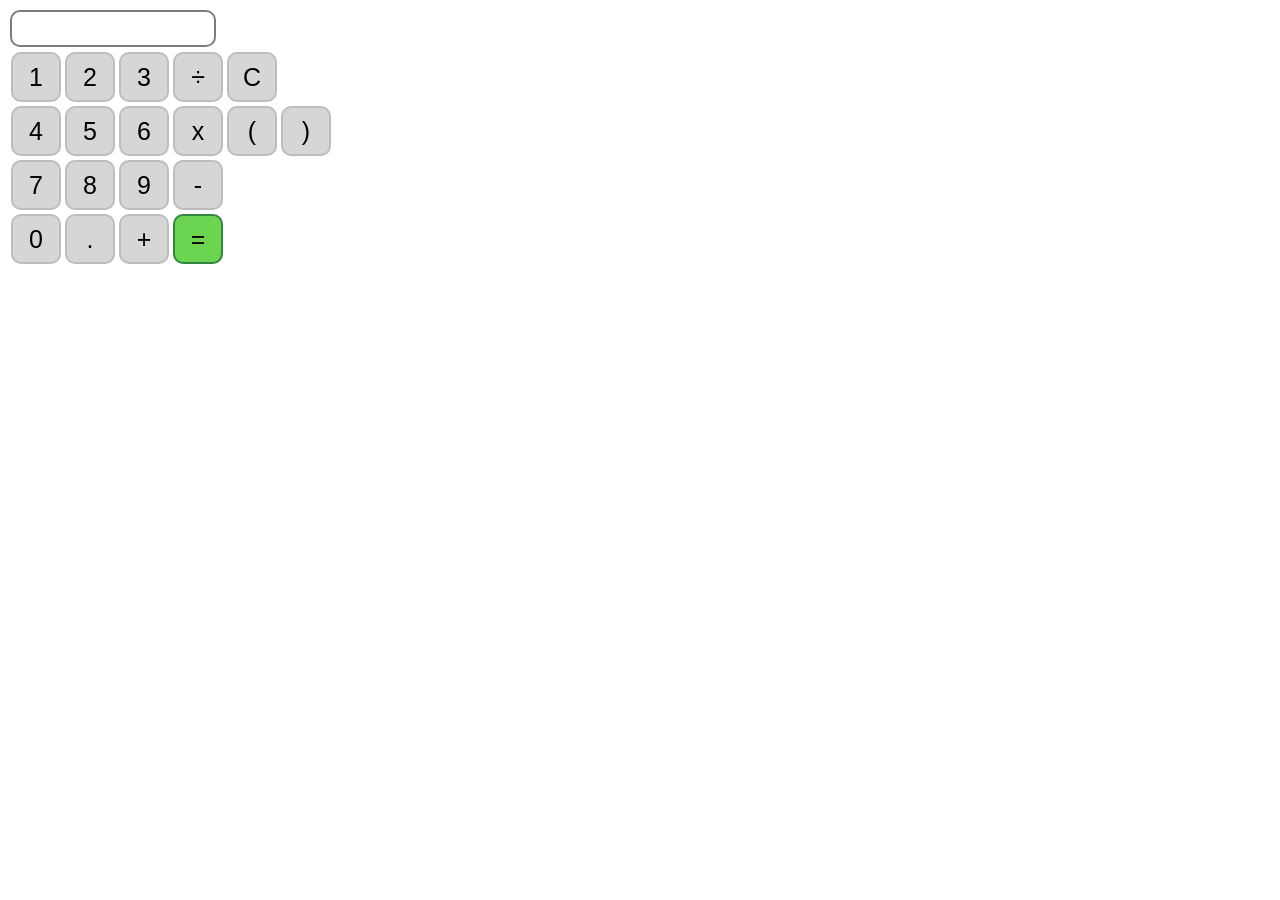
==== index.html @ 9fec9d2d "first commit" ====
<html>
  <head>
    <meta charset="utf-8">
    <title>Calculatrice - De Almeida Julien</title>
    <link rel="stylesheet" href="style.css">
    <script src="script.js"></script>
  </head>
  <body>
      <table>
        <tr>
          <td colspan="4" id="case" align="right">
            <span id="sortie"></span>
          </td>
        </tr>
     </table>
     <table>
        <tr>
            <td>
                <input class="nombre" type="button" value="1" id="button-1" onclick="btm(1)"/>
            </td>
            <td>
                <input class="nombre" type="button" value="2" id="button-2" onclick="btm(2)"/>
            </td>
            <td>
                <input class="nombre" type="button" value="3" id="button-3" onclick="btm(3)"/>
            </td>
            <td>
                <input class="operator" type="button" value="÷" id="button-/" onclick="btmDivision()"/>
            </td>
            <td>
                <input class="operator" type="button" value="C" id="button-C" onclick="btmEfface()"/>
            </td>
        </tr>

        <tr>
            <td>
                <input class="nombre" type="button" value="4" id="button-4" onclick="btm(4)"/>
            </td>
            <td>
                <input class="nombre" type="button" value="5" id="button-5" onclick="btm(5)"/>
            </td>
            <td>
                <input class="nombre" type="button" value="6" id="button-6" onclick="btm(6)"/>
            </td>
            <td>
                <input class="operator" type="button" value="x" id="button-*" onclick="btmMultiplication()"/>
            </td>
            <td>
                <input class="operator" type="button" value="(" id="button(" onclick="btmparenthese()"/>
            </td>
            <td>
                <input class="operator" type="button" value=")" id="button)" onclick="btmparenthese2()"/>
            </td>
        </tr>

        <tr>
            <td>
                <input class="nombre" type="button" value="7" id="button-7" onclick="btm(7)"/>
            </td>
            <td>
                <input class="nombre" type="button" value="8" id="button-8" onclick="btm(8)"/>
            </td>
            <td>
                <input class="nombre" type="button" value="9" id="button-9" onclick="btm(9)"/>
            </td>
            <td>
                <input class="operator" type="button" value="-" id="button--" onclick="btmSoustraction()"/>
            </td>
        </tr>

        <tr>
            <td>
                <input class="nombre"type="button" value="0" id="button-0" onclick="btm(0)"/>
            </td>
            <td>
                <input class="operator" type="button" value="." id="button." onclick="btmpoint()"/>
            </td>
            <td>
                <input class="operator" type="button" value="+" id="button-+" onclick="btmAddition()"/>
            </td>
            <td>
                <input class="Egal" type="button" value="=" id="button-=" onclick="btmEgal()"/>
            </td>
        </tr>

    </table> 
  </body>
</html>
---- style.css ----
.title{
    font-size: 25px;
    font-style: italic;
    font-family: sans-serif;
    color: #7d7d7d;
}

#case{
    height: 37px;
    width: 200px;
    border: 2px solid #7d7d7d;
    border-radius: 10px;
}

.nombre{
    height: 50px;
    width: 50px;
    font-size: 25px;
    color: black;
    border: 2px solid #bdbdbd;
    border-radius: 10px;
    background-color: #d6d6d6;
}
.nombre:hover {
    background-color: #7d7d7d;
}

.operator{
    height: 50px;
    width: 50px;
    font-size: 25px;
    color: black;
    border: 2px solid #bdbdbd;
    border-radius: 10px;
    background-color: #d6d6d6;
}

.operator:hover{
    background-color: #7d7d7d;
}

.Egal{
    height: 50px;
    width: 50px;
    font-size: 25px;
    color: black;
    border: 2px solid #358540;
    border-radius: 10px;
    background-color: #6bd551;
}

.Egal:hover{
    background-color: #078b18;
}
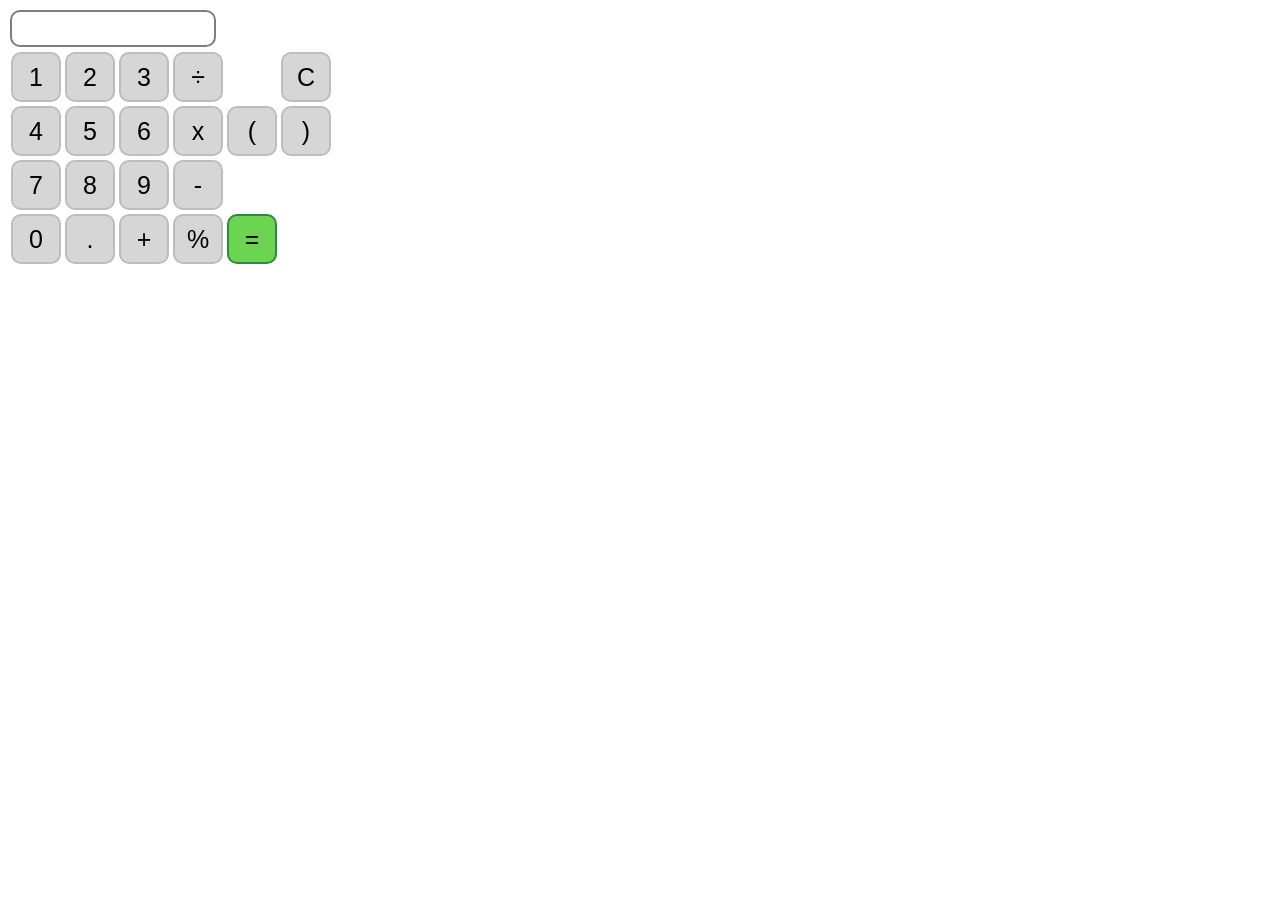
==== commit 204592b6: "Add CSS and Modulo" ====
--- a/index.html
+++ b/index.html
@@ -26,6 +26,9 @@
             </td>
             <td>
                 <input class="operator" type="button" value="÷" id="button-/" onclick="btmDivision()"/>
+            </td>
+            <td>
+
             </td>
             <td>
                 <input class="operator" type="button" value="C" id="button-C" onclick="btmEfface()"/>
@@ -79,6 +82,9 @@
                 <input class="operator" type="button" value="+" id="button-+" onclick="btmAddition()"/>
             </td>
             <td>
+                <input class="operator" type="button" value="%" id="button-%" onclick="btmModulo()"/>
+            </td>
+            <td>
                 <input class="Egal" type="button" value="=" id="button-=" onclick="btmEgal()"/>
             </td>
         </tr>
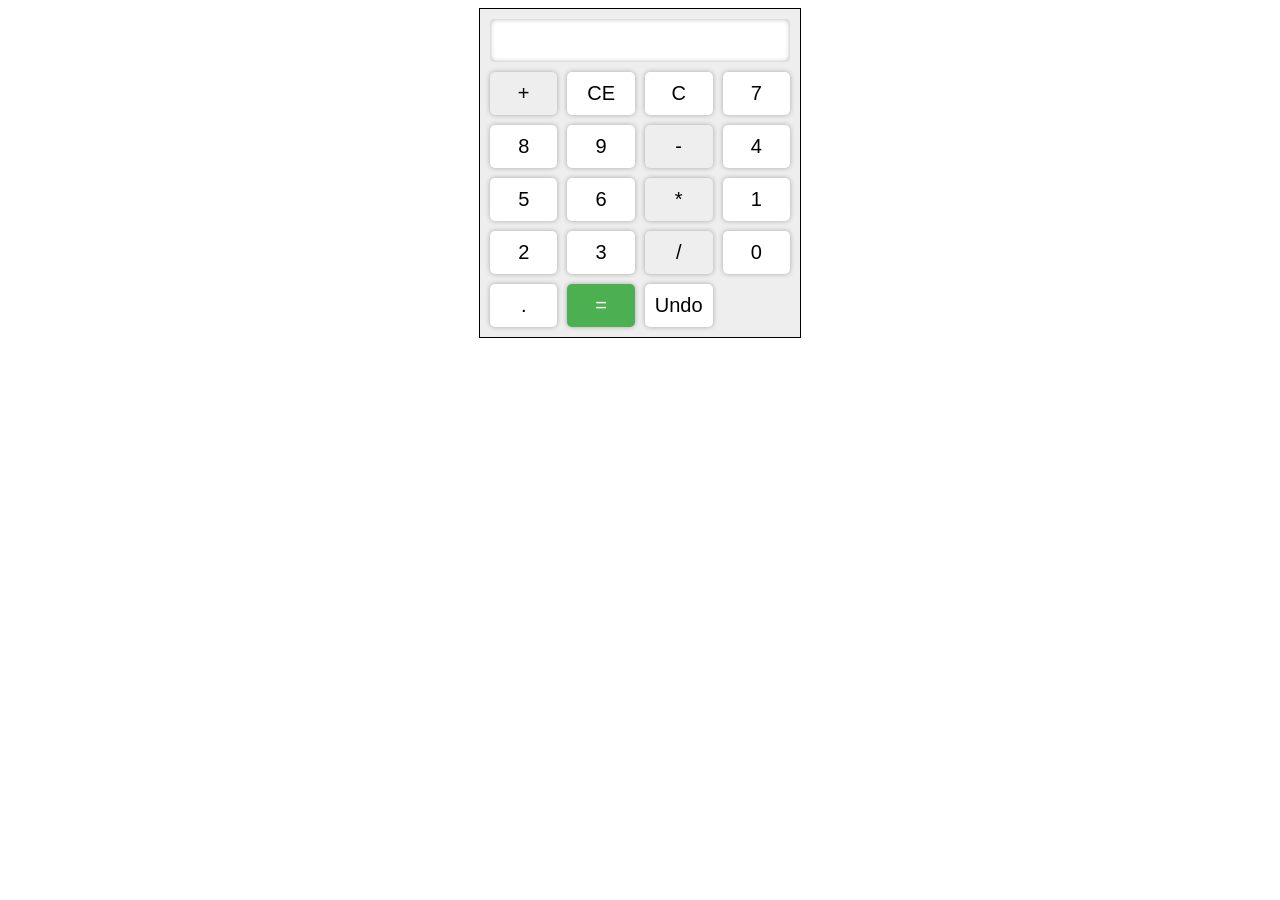
==== commit a0f9c149: "etape 3" ====
--- a/index.html
+++ b/index.html
@@ -1,94 +1,33 @@
-<html>
-  <head>
-    <meta charset="utf-8">
-    <title>Calculatrice - De Almeida Julien</title>
-    <link rel="stylesheet" href="style.css">
-    <script src="script.js"></script>
-  </head>
-  <body>
-      <table>
-        <tr>
-          <td colspan="4" id="case" align="right">
-            <span id="sortie"></span>
-          </td>
-        </tr>
-     </table>
-     <table>
-        <tr>
-            <td>
-                <input class="nombre" type="button" value="1" id="button-1" onclick="btm(1)"/>
-            </td>
-            <td>
-                <input class="nombre" type="button" value="2" id="button-2" onclick="btm(2)"/>
-            </td>
-            <td>
-                <input class="nombre" type="button" value="3" id="button-3" onclick="btm(3)"/>
-            </td>
-            <td>
-                <input class="operator" type="button" value="÷" id="button-/" onclick="btmDivision()"/>
-            </td>
-            <td>
-
-            </td>
-            <td>
-                <input class="operator" type="button" value="C" id="button-C" onclick="btmEfface()"/>
-            </td>
-        </tr>
-
-        <tr>
-            <td>
-                <input class="nombre" type="button" value="4" id="button-4" onclick="btm(4)"/>
-            </td>
-            <td>
-                <input class="nombre" type="button" value="5" id="button-5" onclick="btm(5)"/>
-            </td>
-            <td>
-                <input class="nombre" type="button" value="6" id="button-6" onclick="btm(6)"/>
-            </td>
-            <td>
-                <input class="operator" type="button" value="x" id="button-*" onclick="btmMultiplication()"/>
-            </td>
-            <td>
-                <input class="operator" type="button" value="(" id="button(" onclick="btmparenthese()"/>
-            </td>
-            <td>
-                <input class="operator" type="button" value=")" id="button)" onclick="btmparenthese2()"/>
-            </td>
-        </tr>
-
-        <tr>
-            <td>
-                <input class="nombre" type="button" value="7" id="button-7" onclick="btm(7)"/>
-            </td>
-            <td>
-                <input class="nombre" type="button" value="8" id="button-8" onclick="btm(8)"/>
-            </td>
-            <td>
-                <input class="nombre" type="button" value="9" id="button-9" onclick="btm(9)"/>
-            </td>
-            <td>
-                <input class="operator" type="button" value="-" id="button--" onclick="btmSoustraction()"/>
-            </td>
-        </tr>
-
-        <tr>
-            <td>
-                <input class="nombre"type="button" value="0" id="button-0" onclick="btm(0)"/>
-            </td>
-            <td>
-                <input class="operator" type="button" value="." id="button." onclick="btmpoint()"/>
-            </td>
-            <td>
-                <input class="operator" type="button" value="+" id="button-+" onclick="btmAddition()"/>
-            </td>
-            <td>
-                <input class="operator" type="button" value="%" id="button-%" onclick="btmModulo()"/>
-            </td>
-            <td>
-                <input class="Egal" type="button" value="=" id="button-=" onclick="btmEgal()"/>
-            </td>
-        </tr>
-
-    </table> 
-  </body>
+<!DOCTYPE html>
+<html lang="en">
+<head>
+    <meta charset="UTF-8">
+    <title>Calculator</title>
+    <link rel="stylesheet" href="calculatrice.css">
+</head>
+<body>
+    <div class="calculator">
+        <input type="text" class="display" id="display" disabled>
+        <button class="btn operator" onclick="baseCalculator.addOperator('+')">+</button>
+        <button class="btn" onclick="baseCalculator.deleteLast()">CE</button>
+        <button class="btn" onclick="baseCalculator.clear()">C</button>
+        <button class="btn" onclick="baseCalculator.addValue('7')">7</button>
+        <button class="btn" onclick="baseCalculator.addValue('8')">8</button>
+        <button class="btn" onclick="baseCalculator.addValue('9')">9</button>
+        <button class="btn operator" onclick="baseCalculator.addOperator('-')">-</button>
+        <button class="btn" onclick="baseCalculator.addValue('4')">4</button>
+        <button class="btn" onclick="baseCalculator.addValue('5')">5</button>
+        <button class="btn" onclick="baseCalculator.addValue('6')">6</button>
+        <button class="btn operator" onclick="baseCalculator.addOperator('*')">*</button>
+        <button class="btn" onclick="baseCalculator.addValue('1')">1</button>
+        <button class="btn" onclick="baseCalculator.addValue('2')">2</button>
+        <button class="btn" onclick="baseCalculator.addValue('3')">3</button>
+        <button class="btn operator" onclick="baseCalculator.addOperator('/')">/</button>
+        <button class="btn" onclick="baseCalculator.addValue('0')">0</button>
+        <button class="btn" onclick="baseCalculator.addPoint()">.</button>
+        <button class="btn equals" onclick="baseCalculator.calculate()">=</button>
+        <button class="btn" onclick="baseCalculator.undo()">Undo</button>
+    </div>
+    <script src="calculatrice.js"></script>
+</body>
 </html>
--- a/calculatrice.css
+++ b/calculatrice.css
@@ -0,0 +1,49 @@
+.calculator {
+  display: grid;
+  grid-template-columns: repeat(4, 1fr);
+  grid-template-rows: repeat(5, 1fr);
+  grid-gap: 10px;
+  padding: 10px;
+  border: 1px solid black;
+  width: 300px;
+  margin: 0 auto;
+  background-color: #eee;
+}
+
+.display {
+  grid-column: 1 / span 4;
+  font-size: 24px;
+  text-align: right;
+  padding: 5px;
+  background-color: #fff;
+  border: none;
+  border-radius: 5px;
+  box-shadow: inset 0 0 5px rgba(0,0,0,0.3);
+}
+
+.btn {
+  font-size: 20px;
+  padding: 10px;
+  border-radius: 5px;
+  border: none;
+  cursor: pointer;
+  background-color: #fff;
+  box-shadow: 0 0 5px rgba(0,0,0,0.3);
+}
+
+.operator {
+  background-color: #eee;
+}
+
+.equals {
+  background-color: #4CAF50;
+  color: #fff;
+}
+
+.btn:hover {
+  background-color: #f5f5f5;
+}
+
+.btn:active {
+  box-shadow: inset 0 0 5px rgba(0,0,0,0.3);
+}
